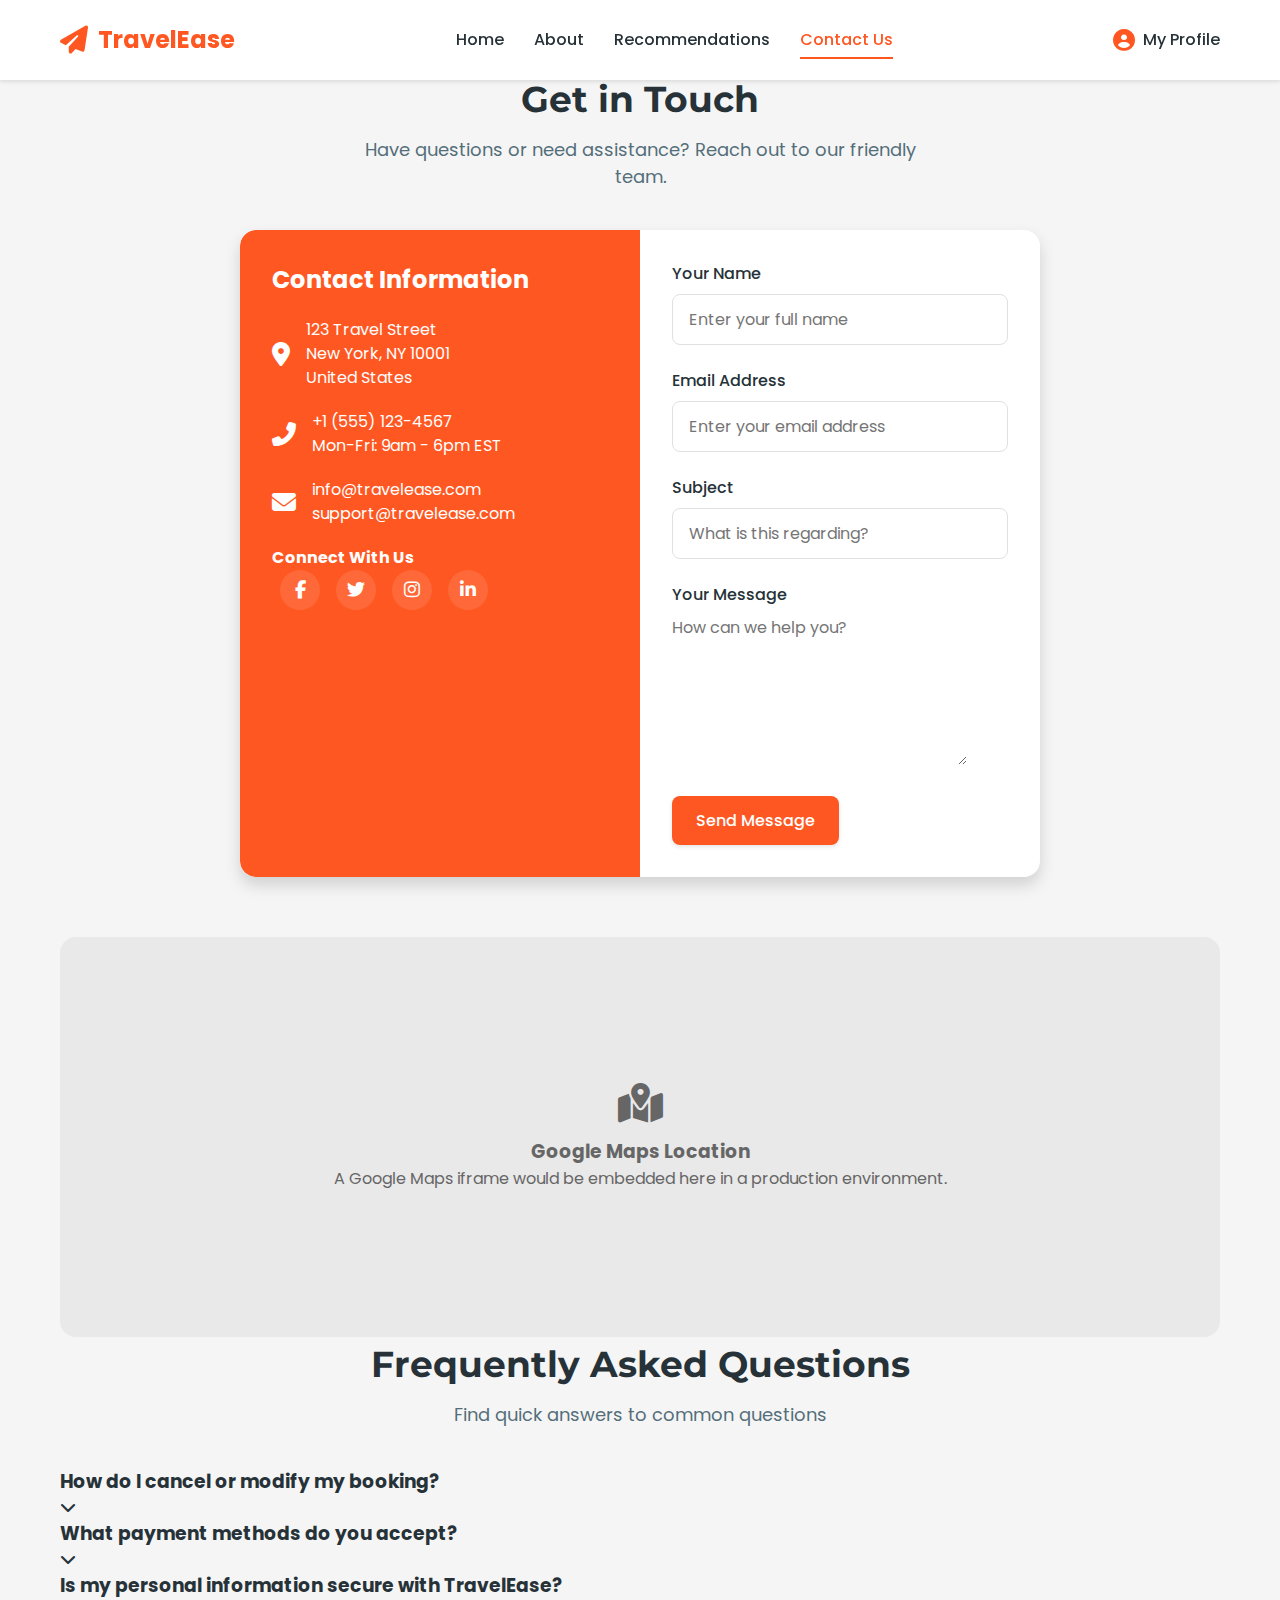
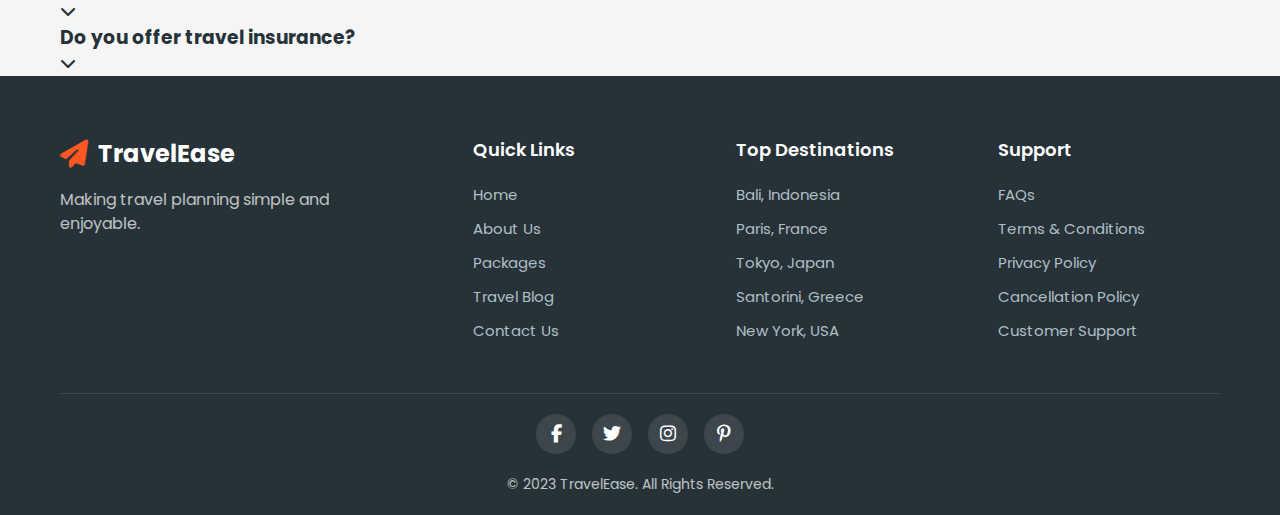
==== contact.html @ 9de69b49 "Add files via upload" ====
<!DOCTYPE html>
<html lang="en">
<head>
    <meta charset="UTF-8">
    <meta name="viewport" content="width=device-width, initial-scale=1.0">
    <title>Contact Us - TravelEase</title>
    <link rel="stylesheet" href="https://cdnjs.cloudflare.com/ajax/libs/font-awesome/6.4.0/css/all.min.css">
    <link href="https://fonts.googleapis.com/css2?family=Poppins:wght@300;400;500;600;700&family=Montserrat:wght@400;500;600;700&display=swap" rel="stylesheet">
    <link rel="stylesheet" href="css/style.css">
    <style>
        .contact-form-container {
            max-width: 800px;
            margin: 0 auto;
            background: var(--white);
            border-radius: var(--radius-lg);
            box-shadow: var(--shadow-lg);
            overflow: hidden;
        }
        
        .contact-form {
            padding: 3.2rem;
        }
        
        .contact-info {
            background-color: var(--primary-color);
            color: var(--white);
            padding: 3.2rem;
            border-radius: var(--radius-lg) 0 0 var(--radius-lg);
        }
        
        .contact-info h3 {
            font-size: 2.4rem;
            margin-bottom: 2rem;
        }
        
        .contact-info-item {
            display: flex;
            align-items: center;
            margin-bottom: 2rem;
        }
        
        .contact-info-item i {
            font-size: 2.4rem;
            margin-right: 1.6rem;
        }
        
        .contact-map {
            height: 400px;
            overflow: hidden;
            border-radius: var(--radius-lg);
            margin-top: 6rem;
        }
        
        .contact-map iframe {
            width: 100%;
            height: 100%;
            border: 0;
        }
        
        .contact-grid {
            display: grid;
            grid-template-columns: 1fr 1fr;
        }
        
        @media (max-width: 768px) {
            .contact-grid {
                grid-template-columns: 1fr;
            }
            
            .contact-info {
                border-radius: var(--radius-lg) var(--radius-lg) 0 0;
            }
        }
    </style>
</head>
<body>
    <header class="header">
        <div class="container">
            <div class="header-content">
                <div class="logo">
                    <a href="index.html">
                        <i class="fas fa-paper-plane"></i>
                        <span>TravelEase</span>
                    </a>
                </div>
                <nav class="nav-menu">
                    <ul>
                        <li><a href="index.html">Home</a></li>
                        <li><a href="about.html">About</a></li>
                        <li><a href="recommendations.html">Recommendations</a></li>
                        <li><a href="contact.html" class="active">Contact Us</a></li>
                    </ul>
                </nav>
                <div class="user-actions">
                    <a href="profile.html" class="profile-link">
                        <i class="fas fa-user-circle"></i>
                        <span>My Profile</span>
                    </a>
                </div>
                <div class="mobile-menu-btn">
                    <i class="fas fa-bars"></i>
                </div>
            </div>
        </div>
    </header>

    <section class="page-banner" style="background-color: var(--primary-color);">
        <div class="container">
            <div class="banner-content">
                <h1>Contact Us</h1>
                <p>We'd love to hear from you</p>
            </div>
        </div>
    </section>

    <section class="contact-section">
        <div class="container">
            <div class="section-header">
                <h2>Get in Touch</h2>
                <p>Have questions or need assistance? Reach out to our friendly team.</p>
            </div>
            
            <div class="contact-form-container">
                <div class="contact-grid">
                    <div class="contact-info">
                        <h3>Contact Information</h3>
                        <div class="contact-info-item">
                            <i class="fas fa-map-marker-alt"></i>
                            <div>
                                <p>123 Travel Street</p>
                                <p>New York, NY 10001</p>
                                <p>United States</p>
                            </div>
                        </div>
                        <div class="contact-info-item">
                            <i class="fas fa-phone-alt"></i>
                            <div>
                                <p>+1 (555) 123-4567</p>
                                <p>Mon-Fri: 9am - 6pm EST</p>
                            </div>
                        </div>
                        <div class="contact-info-item">
                            <i class="fas fa-envelope"></i>
                            <div>
                                <p>info@travelease.com</p>
                                <p>support@travelease.com</p>
                            </div>
                        </div>
                        <div class="contact-social">
                            <h4>Connect With Us</h4>
                            <div class="social-icons">
                                <a href="#"><i class="fab fa-facebook-f"></i></a>
                                <a href="#"><i class="fab fa-twitter"></i></a>
                                <a href="#"><i class="fab fa-instagram"></i></a>
                                <a href="#"><i class="fab fa-linkedin-in"></i></a>
                            </div>
                        </div>
                    </div>
                    
                    <form class="contact-form">
                        <div class="form-group">
                            <label for="name">Your Name</label>
                            <input type="text" id="name" name="name" placeholder="Enter your full name" required>
                        </div>
                        
                        <div class="form-group">
                            <label for="email">Email Address</label>
                            <input type="email" id="email" name="email" placeholder="Enter your email address" required>
                        </div>
                        
                        <div class="form-group">
                            <label for="subject">Subject</label>
                            <input type="text" id="subject" name="subject" placeholder="What is this regarding?">
                        </div>
                        
                        <div class="form-group">
                            <label for="message">Your Message</label>
                            <textarea id="message" name="message" rows="6" placeholder="How can we help you?" required></textarea>
                        </div>
                        
                        <button type="submit" class="btn btn-primary">Send Message</button>
                    </form>
                </div>
            </div>
            
            <div class="contact-map">
                <div style="width: 100%; height: 100%; background-color: #e9e9e9; display: flex; align-items: center; justify-content: center; color: #666; text-align: center; padding: 20px;">
                    <div>
                        <i class="fas fa-map-marked-alt" style="font-size: 4rem; margin-bottom: 1.5rem;"></i>
                        <h3>Google Maps Location</h3>
                        <p>A Google Maps iframe would be embedded here in a production environment.</p>
                    </div>
                </div>
            </div>
        </div>
    </section>

    <section class="faq-section">
        <div class="container">
            <div class="section-header">
                <h2>Frequently Asked Questions</h2>
                <p>Find quick answers to common questions</p>
            </div>
            
            <div class="faq-container">
                <div class="faq-item">
                    <div class="faq-question">
                        <h3>How do I cancel or modify my booking?</h3>
                        <i class="fas fa-chevron-down"></i>
                    </div>
                    <div class="faq-answer">
                        <p>To cancel or modify a booking, log in to your account, go to "My Trips," select the booking you want to change, and follow the cancellation or modification instructions. Please note that cancellation policies vary depending on the service provider.</p>
                    </div>
                </div>
                
                <div class="faq-item">
                    <div class="faq-question">
                        <h3>What payment methods do you accept?</h3>
                        <i class="fas fa-chevron-down"></i>
                    </div>
                    <div class="faq-answer">
                        <p>We accept all major credit cards (Visa, MasterCard, American Express, Discover), PayPal, and in some regions, we offer payment via bank transfer or local payment methods.</p>
                    </div>
                </div>
                
                <div class="faq-item">
                    <div class="faq-question">
                        <h3>Is my personal information secure with TravelEase?</h3>
                        <i class="fas fa-chevron-down"></i>
                    </div>
                    <div class="faq-answer">
                        <p>Yes, we take data security very seriously. We use industry-standard encryption and security measures to protect your personal information. You can read more about our privacy practices in our Privacy Policy.</p>
                    </div>
                </div>
                
                <div class="faq-item">
                    <div class="faq-question">
                        <h3>Do you offer travel insurance?</h3>
                        <i class="fas fa-chevron-down"></i>
                    </div>
                    <div class="faq-answer">
                        <p>Yes, we offer various travel insurance options through our partners. You can add insurance during the booking process, or contact our customer service team to add insurance to an existing booking.</p>
                    </div>
                </div>
            </div>
        </div>
    </section>

    <footer class="footer">
        <div class="container">
            <div class="footer-content">
                <div class="footer-logo">
                    <a href="index.html">
                        <i class="fas fa-paper-plane"></i>
                        <span>TravelEase</span>
                    </a>
                    <p>Making travel planning simple and enjoyable.</p>
                </div>
                <div class="footer-links">
                    <div class="footer-column">
                        <h3>Quick Links</h3>
                        <ul>
                            <li><a href="index.html">Home</a></li>
                            <li><a href="about.html">About Us</a></li>
                            <li><a href="packages.html">Packages</a></li>
                            <li><a href="blog.html">Travel Blog</a></li>
                            <li><a href="contact.html">Contact Us</a></li>
                        </ul>
                    </div>
                    <div class="footer-column">
                        <h3>Top Destinations</h3>
                        <ul>
                            <li><a href="#">Bali, Indonesia</a></li>
                            <li><a href="#">Paris, France</a></li>
                            <li><a href="#">Tokyo, Japan</a></li>
                            <li><a href="#">Santorini, Greece</a></li>
                            <li><a href="#">New York, USA</a></li>
                        </ul>
                    </div>
                    <div class="footer-column">
                        <h3>Support</h3>
                        <ul>
                            <li><a href="#">FAQs</a></li>
                            <li><a href="#">Terms & Conditions</a></li>
                            <li><a href="#">Privacy Policy</a></li>
                            <li><a href="#">Cancellation Policy</a></li>
                            <li><a href="#">Customer Support</a></li>
                        </ul>
                    </div>
                </div>
            </div>
            <div class="footer-bottom">
                <div class="social-icons">
                    <a href="#"><i class="fab fa-facebook-f"></i></a>
                    <a href="#"><i class="fab fa-twitter"></i></a>
                    <a href="#"><i class="fab fa-instagram"></i></a>
                    <a href="#"><i class="fab fa-pinterest-p"></i></a>
                </div>
                <p class="copyright">© 2023 TravelEase. All Rights Reserved.</p>
            </div>
        </div>
    </footer>

    <a href="#" class="back-to-top">
        <i class="fas fa-chevron-up"></i>
    </a>

    <script src="js/script.js"></script>
    <script>
        document.addEventListener('DOMContentLoaded', function() {
            const faqItems = document.querySelectorAll('.faq-item');
            
            faqItems.forEach(item => {
                const question = item.querySelector('.faq-question');
                const answer = item.querySelector('.faq-answer');
                const icon = question.querySelector('i');
                
                answer.style.maxHeight = '0';
                answer.style.overflow = 'hidden';
                answer.style.transition = 'max-height 0.3s ease';
                answer.style.padding = '0 2rem';
                
                question.addEventListener('click', () => {
                    const isActive = item.classList.contains('active');
                    
                    faqItems.forEach(otherItem => {
                        otherItem.classList.remove('active');
                        otherItem.querySelector('.faq-answer').style.maxHeight = '0';
                        otherItem.querySelector('.faq-answer').style.padding = '0 2rem';
                        otherItem.querySelector('i').classList.remove('fa-chevron-up');
                        otherItem.querySelector('i').classList.add('fa-chevron-down');
                    });
                    
                    if (!isActive) {
                        item.classList.add('active');
                        answer.style.maxHeight = answer.scrollHeight + 40 + 'px';
                        answer.style.padding = '2rem';
                        icon.classList.remove('fa-chevron-down');
                        icon.classList.add('fa-chevron-up');
                    }
                });
            });
            
            const contactForm = document.querySelector('.contact-form');
            if (contactForm) {
                contactForm.addEventListener('submit', function(e) {
                    e.preventDefault();
  
                    alert('Your message has been sent successfully! We will get back to you soon.');
                    this.reset();
                });
            }
        });
    </script>
</body>
</html>
---- css/style.css ----
:root {
    --primary-color: #ff5722;
    --primary-dark: #e64a19;
    --primary-light: #ffccbc;
    --secondary-color: #2196f3;
    --secondary-dark: #1976d2;
    --secondary-light: #bbdefb;
    --accent-color: #ffc107;
    --text-dark: #263238;
    --text-medium: #546e7a;
    --text-light: #b0bec5;
    --white: #ffffff;
    --light-bg: #f5f5f5;
    --dark-bg: #263238;
    --border-color: #e0e0e0;
    --success: #4caf50;
    --error: #f44336;
    --warning: #ff9800;
    --shadow-sm: 0 2px 4px rgba(0, 0, 0, 0.1);
    --shadow-md: 0 4px 8px rgba(0, 0, 0, 0.12);
    --shadow-lg: 0 8px 16px rgba(0, 0, 0, 0.15);
    --transition: all 0.3s ease;
    --radius-sm: 4px;
    --radius-md: 8px;
    --radius-lg: 16px;
}

* {
    margin: 0;
    padding: 0;
    box-sizing: border-box;
}

html {
    font-size: 62.5%;
    scroll-behavior: smooth;
}

body {
    font-family: 'Poppins', sans-serif;
    font-size: 1.6rem;
    line-height: 1.5;
    color: var(--text-dark);
    background-color: var(--light-bg);
}

a {
    text-decoration: none;
    color: inherit;
    transition: var(--transition);
}

ul {
    list-style: none;
}

img {
    max-width: 100%;
    height: auto;
    display: block;
}

button, input, select, textarea {
    font-family: inherit;
    font-size: inherit;
    outline: none;
    border: none;
    background: none;
}

button {
    cursor: pointer;
}

.container {
    width: 100%;
    max-width: 1200px;
    margin: 0 auto;
    padding: 0 2rem;
}

.section-header {
    text-align: center;
    margin-bottom: 4rem;
}

.section-header h2 {
    font-size: 3.6rem;
    font-weight: 700;
    color: var(--text-dark);
    margin-bottom: 1rem;
    font-family: 'Montserrat', sans-serif;
}

.section-header p {
    font-size: 1.8rem;
    color: var(--text-medium);
    max-width: 600px;
    margin: 0 auto;
}

.btn {
    display: inline-flex;
    align-items: center;
    justify-content: center;
    padding: 1.2rem 2.4rem;
    font-size: 1.6rem;
    font-weight: 500;
    border-radius: var(--radius-md);
    transition: var(--transition);
    text-align: center;
}

.btn i {
    margin-right: 0.8rem;
}

.btn-primary {
    background-color: var(--primary-color);
    color: var(--white);
    box-shadow: var(--shadow-sm);
}

.btn-primary:hover {
    background-color: var(--primary-dark);
    box-shadow: var(--shadow-md);
    transform: translateY(-2px);
}

.btn-outline {
    border: 2px solid var(--primary-color);
    color: var(--primary-color);
    background-color: transparent;
}

.btn-outline:hover {
    background-color: var(--primary-color);
    color: var(--white);
}

.btn-search {
    background: linear-gradient(to right, var(--primary-color), var(--primary-dark));
    color: var(--white);
    border-radius: var(--radius-md);
    padding: 1.5rem 2.8rem;
    font-size: 1.7rem;
    box-shadow: var(--shadow-md);
}

.btn-search:hover {
    transform: translateY(-3px);
    box-shadow: var(--shadow-lg);
}

.header {
    background-color: var(--white);
    box-shadow: var(--shadow-sm);
    position: fixed;
    top: 0;
    left: 0;
    width: 100%;
    z-index: 1000;
    transition: var(--transition);
}

.header-content {
    display: flex;
    align-items: center;
    justify-content: space-between;
    height: 8rem;
}

.logo a {
    display: flex;
    align-items: center;
    font-size: 2.4rem;
    font-weight: 700;
    color: var(--primary-color);
}

.logo i {
    font-size: 2.8rem;
    margin-right: 1rem;
}

.nav-menu ul {
    display: flex;
}

.nav-menu li {
    margin: 0 1.5rem;
}

.nav-menu a {
    font-size: 1.6rem;
    font-weight: 500;
    color: var(--text-dark);
    padding: 0.8rem 0;
    position: relative;
}

.nav-menu a::after {
    content: '';
    position: absolute;
    left: 0;
    bottom: 0;
    width: 0;
    height: 2px;
    background-color: var(--primary-color);
    transition: var(--transition);
}

.nav-menu a:hover,
.nav-menu a.active {
    color: var(--primary-color);
}

.nav-menu a:hover::after,
.nav-menu a.active::after {
    width: 100%;
}

.user-actions {
    display: flex;
    align-items: center;
}

.profile-link {
    display: flex;
    align-items: center;
    font-weight: 500;
    color: var(--text-dark);
}

.profile-link i {
    font-size: 2.2rem;
    margin-right: 0.8rem;
    color: var(--primary-color);
}

.mobile-menu-btn {
    display: none;
    font-size: 2.4rem;
    color: var(--text-dark);
}

.hero-carousel {
    height: 100vh;
    position: relative;
    overflow: hidden;
    margin-top: 8rem;
}

.carousel-container {
    height: 100%;
    position: relative;
}

.carousel-slides {
    height: 100%;
    width: 100%;
}

.carousel-slide {
    position: absolute;
    top: 0;
    left: 0;
    width: 100%;
    height: 100%;
    opacity: 0;
    transition: opacity 1s ease-in-out;
}

.carousel-slide.active {
    opacity: 1;
}

.carousel-slide img {
    width: 100%;
    height: 100%;
    object-fit: cover;
}

.overlay {
    position: absolute;
    top: 0;
    left: 0;
    width: 100%;
    height: 100%;
    background: linear-gradient(rgba(0, 0, 0, 0.3), rgba(0, 0, 0, 0.5));
}

.carousel-content {
    position: absolute;
    top: 50%;
    left: 50%;
    transform: translate(-50%, -50%);
    text-align: center;
    color: var(--white);
    width: 90%;
    max-width: 800px;
    z-index: 10;
}

.site-title {
    font-size: 6rem;
    font-weight: 700;
    margin-bottom: 1.6rem;
    font-family: 'Montserrat', sans-serif;
    text-shadow: 2px 2px 4px rgba(0, 0, 0, 0.3);
    animation: fadeIn 1s ease-in-out;
}

.tagline {
    font-size: 2.4rem;
    margin-bottom: 3.2rem;
    text-shadow: 1px 1px 2px rgba(0, 0, 0, 0.3);
    animation: fadeIn 1s ease-in-out 0.5s both;
}

.carousel-controls {
    position: absolute;
    bottom: 3rem;
    left: 50%;
    transform: translateX(-50%);
    display: flex;
    align-items: center;
    z-index: 10;
}

.carousel-prev,
.carousel-next {
    width: 5rem;
    height: 5rem;
    background-color: rgba(255, 255, 255, 0.2);
    border-radius: 50%;
    display: flex;
    align-items: center;
    justify-content: center;
    font-size: 2rem;
    color: var(--white);
    transition: var(--transition);
    backdrop-filter: blur(5px);
    margin: 0 1rem;
}

.carousel-prev:hover,
.carousel-next:hover {
    background-color: rgba(255, 255, 255, 0.4);
}

.carousel-dots {
    display: flex;
    align-items: center;
    justify-content: center;
}

.dot {
    width: 1.2rem;
    height: 1.2rem;
    border-radius: 50%;
    background-color: rgba(255, 255, 255, 0.4);
    margin: 0 0.6rem;
    cursor: pointer;
    transition: var(--transition);
}

.dot.active {
    background-color: var(--white);
    transform: scale(1.2);
}

.trip-planner {
    padding: 8rem 0;
    background-color: var(--white);
}

.planner-form-container {
    max-width: 900px;
    margin: 0 auto;
    background: var(--white);
    border-radius: var(--radius-lg);
    box-shadow: var(--shadow-lg);
    overflow: hidden;
    transition: var(--transition);
}

.planner-form {
    padding: 3.2rem;
}

.form-group {
    margin-bottom: 2.4rem;
}

.form-row {
    display: grid;
    grid-template-columns: 1fr 1fr;
    gap: 2rem;
    margin-bottom: 2.4rem;
}

.form-group label {
    display: block;
    font-size: 1.6rem;
    font-weight: 500;
    margin-bottom: 0.8rem;
    color: var(--text-dark);
}

.form-group label i {
    margin-right: 0.8rem;
    color: var(--primary-color);
}

.form-group input,
.form-group select {
    width: 100%;
    padding: 1.2rem 1.6rem;
    font-size: 1.6rem;
    border: 1px solid var(--border-color);
    border-radius: var(--radius-md);
    background-color: var(--white);
    transition: var(--transition);
}

.form-group input:focus,
.form-group select:focus {
    border-color: var(--primary-color);
    box-shadow: 0 0 0 2px var(--primary-light);
}

.popular-packages {
    padding: 8rem 0;
    background-color: var(--light-bg);
}

.packages-container {
    display: grid;
    grid-template-columns: repeat(auto-fill, minmax(350px, 1fr));
    gap: 3rem;
}

.package {
    background-color: var(--white);
    border-radius: var(--radius-lg);
    overflow: hidden;
    box-shadow: var(--shadow-sm);
    transition: var(--transition);
    opacity: 0;
    transform: translateY(20px);
    animation: fadeIn 0.5s ease-in-out forwards;
}

.package:hover {
    transform: translateY(-10px);
    box-shadow: var(--shadow-lg);
}

.package-img {
    position: relative;
    height: 200px;
    overflow: hidden;
}

.package-img img {
    width: 100%;
    height: 100%;
    object-fit: cover;
    transition: transform 0.5s ease;
}

.package:hover .package-img img {
    transform: scale(1.1);
}

.package-price {
    position: absolute;
    top: 2rem;
    right: 2rem;
    background-color: var(--primary-color);
    color: var(--white);
    padding: 0.8rem 1.6rem;
    font-size: 1.8rem;
    font-weight: 600;
    border-radius: var(--radius-md);
    box-shadow: var(--shadow-sm);
}

.package-content {
    padding: 2.4rem;
}

.package-content h3 {
    font-size: 2.2rem;
    font-weight: 600;
    margin-bottom: 1.2rem;
    color: var(--text-dark);
}

.package-rating {
    display: flex;
    align-items: center;
    margin-bottom: 1.6rem;
    font-size: 1.4rem;
}

.package-rating i {
    color: var(--accent-color);
    margin-right: 0.2rem;
}

.package-rating span {
    margin-left: 0.8rem;
    color: var(--text-medium);
}

.package-content p {
    color: var(--text-medium);
    margin-bottom: 1.6rem;
    font-size: 1.5rem;
}

.package-features {
    display: flex;
    flex-wrap: wrap;
    margin-bottom: 2rem;
}

.package-features span {
    font-size: 1.4rem;
    color: var(--text-medium);
    margin-right: 1.6rem;
    margin-bottom: 0.8rem;
    display: flex;
    align-items: center;
}

.package-features i {
    color: var(--primary-color);
    margin-right: 0.6rem;
}

.testimonials {
    padding: 8rem 0;
    background-color: var(--white);
}

.testimonials-slider {
    max-width: 800px;
    margin: 0 auto;
}

.testimonial {
    display: flex;
    align-items: center;
    background-color: var(--light-bg);
    border-radius: var(--radius-lg);
    padding: 4rem;
    box-shadow: var(--shadow-sm);
}

.testimonial-image {
    width: 10rem;
    height: 10rem;
    border-radius: 50%;
    overflow: hidden;
    margin-right: 3rem;
    flex-shrink: 0;
}

.testimonial-content {
    flex: 1;
}

.testimonial-rating {
    display: flex;
    align-items: center;
    margin-bottom: 1.2rem;
}

.testimonial-rating i {
    color: var(--accent-color);
    margin-right: 0.2rem;
}

.testimonial-content p {
    font-size: 1.8rem;
    font-style: italic;
    color: var(--text-dark);
    margin-bottom: 1.6rem;
    line-height: 1.6;
}

.testimonial-content h4 {
    font-size: 1.8rem;
    font-weight: 600;
    color: var(--text-dark);
    margin-bottom: 0.4rem;
}

.testimonial-content span {
    font-size: 1.4rem;
    color: var(--text-medium);
}

.newsletter {
    padding: 6rem 0;
    background: linear-gradient(to right, var(--primary-color), var(--primary-dark));
    color: var(--white);
}

.newsletter-content {
    text-align: center;
    max-width: 800px;
    margin: 0 auto;
}

.newsletter-content h2 {
    font-size: 3.2rem;
    font-weight: 700;
    margin-bottom: 1.2rem;
}

.newsletter-content p {
    font-size: 1.8rem;
    margin-bottom: 3.2rem;
    opacity: 0.9;
}

.newsletter-form {
    display: flex;
    justify-content: center;
    max-width: 600px;
    margin: 0 auto;
}

.newsletter-form input {
    background-color: var(--white);
    flex: 1;
    padding: 1.6rem 2rem;
    font-size: 1.6rem;
    border: none;
    border-radius: var(--radius-md) 0 0 var(--radius-md);
}

.newsletter-form .btn {
    background-color: var(--accent-color);
    color: var(--text-dark);
    font-weight: 600;
    border-radius: 0 var(--radius-md) var(--radius-md) 0;
    padding: 0 3rem;
}

.newsletter-form .btn:hover {
    background-color: #ffb300;
}

.footer {
    background-color: var(--dark-bg);
    color: var(--white);
    padding: 6rem 0 2rem;
}

.footer-content {
    display: grid;
    grid-template-columns: 1fr 2fr;
    gap: 4rem;
    margin-bottom: 4rem;
}

.footer-logo a {
    display: flex;
    align-items: center;
    font-size: 2.4rem;
    font-weight: 700;
    color: var(--white);
    margin-bottom: 1.6rem;
}

.footer-logo i {
    font-size: 2.8rem;
    margin-right: 1rem;
    color: var(--primary-color);
}

.footer-logo p {
    font-size: 1.6rem;
    opacity: 0.7;
    max-width: 280px;
}

.footer-links {
    display: grid;
    grid-template-columns: repeat(3, 1fr);
    gap: 4rem;
}

.footer-column h3 {
    font-size: 1.8rem;
    font-weight: 600;
    margin-bottom: 2rem;
    color: var(--white);
}

.footer-column ul li {
    margin-bottom: 1rem;
}

.footer-column ul li a {
    font-size: 1.5rem;
    color: var(--text-light);
    transition: var(--transition);
}

.footer-column ul li a:hover {
    color: var(--primary-color);
    padding-left: 0.5rem;
}

.footer-bottom {
    display: flex;
    flex-direction: column;
    align-items: center;
    padding-top: 2rem;
    border-top: 1px solid rgba(255, 255, 255, 0.1);
}

.social-icons {
    display: flex;
    margin-bottom: 2rem;
}

.social-icons a {
    display: flex;
    align-items: center;
    justify-content: center;
    width: 4rem;
    height: 4rem;
    border-radius: 50%;
    background-color: rgba(255, 255, 255, 0.1);
    margin: 0 0.8rem;
    color: var(--white);
    font-size: 1.8rem;
    transition: var(--transition);
}

.social-icons a:hover {
    background-color: var(--primary-color);
    transform: translateY(-3px);
}

.copyright {
    font-size: 1.4rem;
    opacity: 0.7;
    text-align: center;
}

.back-to-top {
    position: fixed;
    bottom: 3rem;
    right: 3rem;
    width: 4.5rem;
    height: 4.5rem;
    background-color: var(--primary-color);
    color: var(--white);
    border-radius: 50%;
    display: flex;
    align-items: center;
    justify-content: center;
    font-size: 2rem;
    box-shadow: var(--shadow-md);
    opacity: 0;
    visibility: hidden;
    transition: var(--transition);
    z-index: 100;
}

.back-to-top.active {
    opacity: 1;
    visibility: visible;
}

.back-to-top:hover {
    background-color: var(--primary-dark);
    transform: translateY(-5px);
}

@keyframes fadeIn {
    from {
        opacity: 0;
        transform: translateY(20px);
    }
    to {
        opacity: 1;
        transform: translateY(0);
    }
}

[data-aos="fade-up"] {
    opacity: 0;
    transform: translateY(20px);
    transition-property: transform, opacity;
}

[data-aos="fade-up"].aos-animate {
    opacity: 1;
    transform: translateY(0);
}

.top-destinations {
    padding: 8rem 0;
    background-color: var(--white);
}

.destinations-grid {
    display: grid;
    grid-template-columns: repeat(auto-fill, minmax(250px, 1fr));
    gap: 3rem;
}

.destination-card {
    background-color: var(--white);
    border-radius: var(--radius-lg);
    overflow: hidden;
    box-shadow: var(--shadow-sm);
    transition: var(--transition);
}

.destination-card:hover {
    transform: translateY(-10px);
    box-shadow: var(--shadow-lg);
}

.destination-image {
    position: relative;
    height: 250px;
    overflow: hidden;
}

.destination-image img {
    width: 100%;
    height: 100%;
    object-fit: cover;
    transition: transform 0.5s ease;
}

.destination-card:hover .destination-image img {
    transform: scale(1.1);
}

.destination-overlay {
    position: absolute;
    top: 0;
    left: 0;
    width: 100%;
    height: 100%;
    background: linear-gradient(to bottom, rgba(0,0,0,0.1), rgba(0,0,0,0.5));
    display: flex;
    align-items: center;
    justify-content: center;
    opacity: 0;
    transition: opacity 0.3s ease;
}

.destination-card:hover .destination-overlay {
    opacity: 1;
}

.btn-light {
    background-color: rgba(255, 255, 255, 0.9);
    color: var(--text-dark);
    font-weight: 600;
}

.btn-light:hover {
    background-color: var(--white);
}

.btn-sm {
    padding: 0.5rem 1.2rem;
    font-size: 1.4rem;
}

.destination-content {
    padding: 2rem;
}

.destination-content h3 {
    font-size: 1.8rem;
    font-weight: 600;
    margin-bottom: 1rem;
    color: var(--text-dark);
}

.destination-meta {
    display: flex;
    justify-content: space-between;
    color: var(--text-medium);
    font-size: 1.4rem;
}

.destination-meta span {
    display: flex;
    align-items: center;
}

.destination-meta i {
    color: var(--primary-color);
    margin-right: 0.5rem;
}

@media (max-width: 1200px) {
    html {
        font-size: 56.25%; 
    }

    .packages-container {
        grid-template-columns: repeat(auto-fill, minmax(300px, 1fr));
    }
}

@media (max-width: 991px) {
    .site-title {
        font-size: 5rem;
    }

    .tagline {
        font-size: 2rem;
    }

    .testimonial {
        flex-direction: column;
        text-align: center;
        padding: 3rem 2rem;
    }

    .testimonial-image {
        margin: 0 auto 2rem;
    }

    .footer-content {
        grid-template-columns: 1fr;
    }

    .footer-logo {
        text-align: center;
        margin-bottom: 2rem;
    }

    .footer-logo p {
        max-width: 100%;
    }

    .footer-links {
        grid-template-columns: repeat(2, 1fr);
    }
}

@media (max-width: 768px) {
    html {
        font-size: 50%; 
    }

    .header-content {
        height: 7rem;
    }

    .nav-menu {
        position: fixed;
        top: 7rem;
        left: -100%;
        width: 100%;
        height: calc(100vh - 7rem);
        background-color: var(--white);
        z-index: 999;
        transition: var(--transition);
        display: flex;
        justify-content: center;
        align-items: center;
    }

    .nav-menu.active {
        left: 0;
    }

    .nav-menu ul {
        flex-direction: column;
        align-items: center;
    }

    .nav-menu li {
        margin: 1.5rem 0;
    }

    .mobile-menu-btn {
        display: block;
    }

    .user-actions span {
        display: none;
    }

    .hero-carousel {
        height: 80vh;
        margin-top: 7rem;
    }

    .form-row {
        grid-template-columns: 1fr;
        gap: 0;
    }

    .packages-container {
        grid-template-columns: 1fr;
        max-width: 400px;
        margin: 0 auto;
    }

    .newsletter-form {
        flex-direction: column;
    }

    .newsletter-form input {
        border-radius: var(--radius-md);
        margin-bottom: 1.5rem;
    }

    .newsletter-form .btn {
        border-radius: var(--radius-md);
        width: 100%;
    }

    .footer-links {
        grid-template-columns: 1fr;
        gap: 3rem;
    }
}

@media (max-width: 576px) {
    .section-header h2 {
        font-size: 3rem;
    }

    .section-header p {
        font-size: 1.6rem;
    }

    .site-title {
        font-size: 4rem;
    }

    .tagline {
        font-size: 1.8rem;
    }

    .carousel-prev,
    .carousel-next {
        width: 4rem;
        height: 4rem;
    }

    .planner-form {
        padding: 2rem;
    }

    .testimonial {
        padding: 2rem 1.5rem;
    }

    .testimonial-content p {
        font-size: 1.6rem;
    }

    .newsletter {
        padding: 5rem 0;
    }

    .newsletter-content h2 {
        font-size: 2.8rem;
    }

    .newsletter-content p {
        font-size: 1.6rem;
    }

    .back-to-top {
        bottom: 2rem;
        right: 2rem;
        width: 4rem;
        height: 4rem;
    }
}
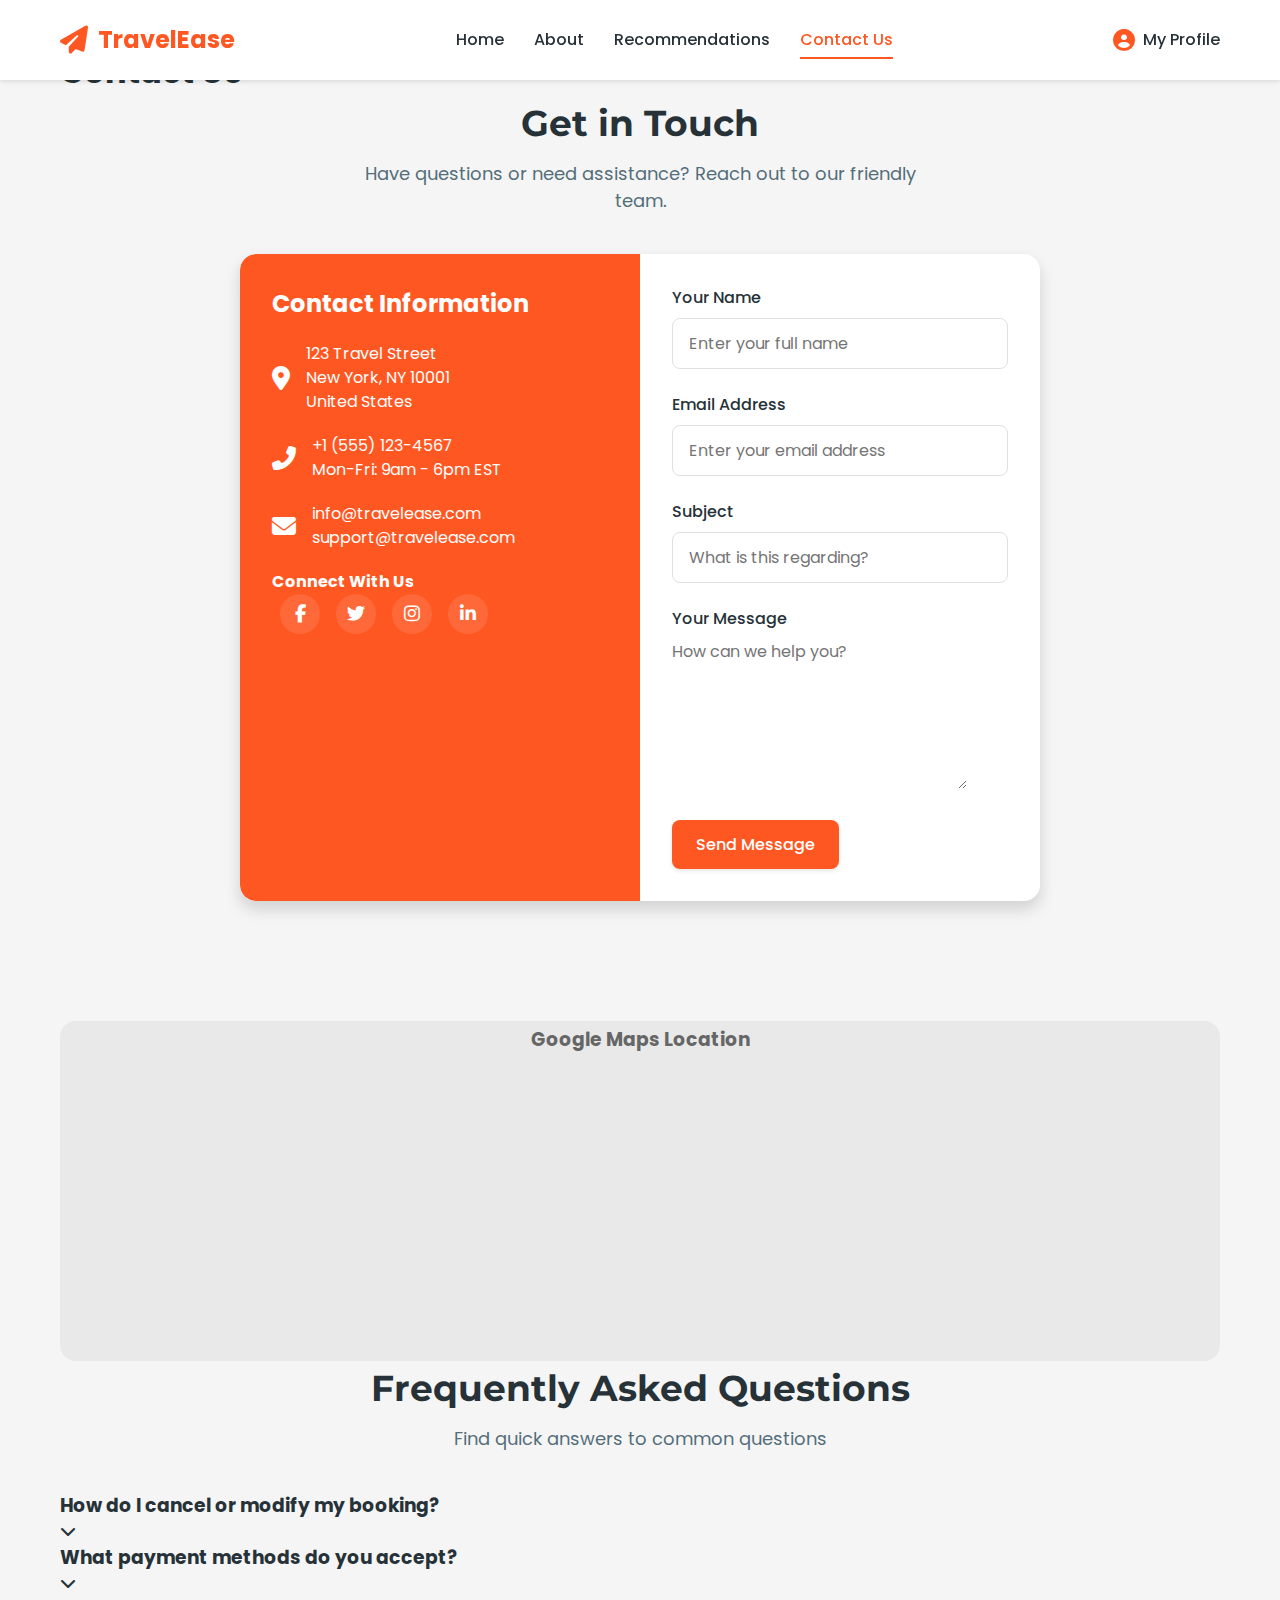
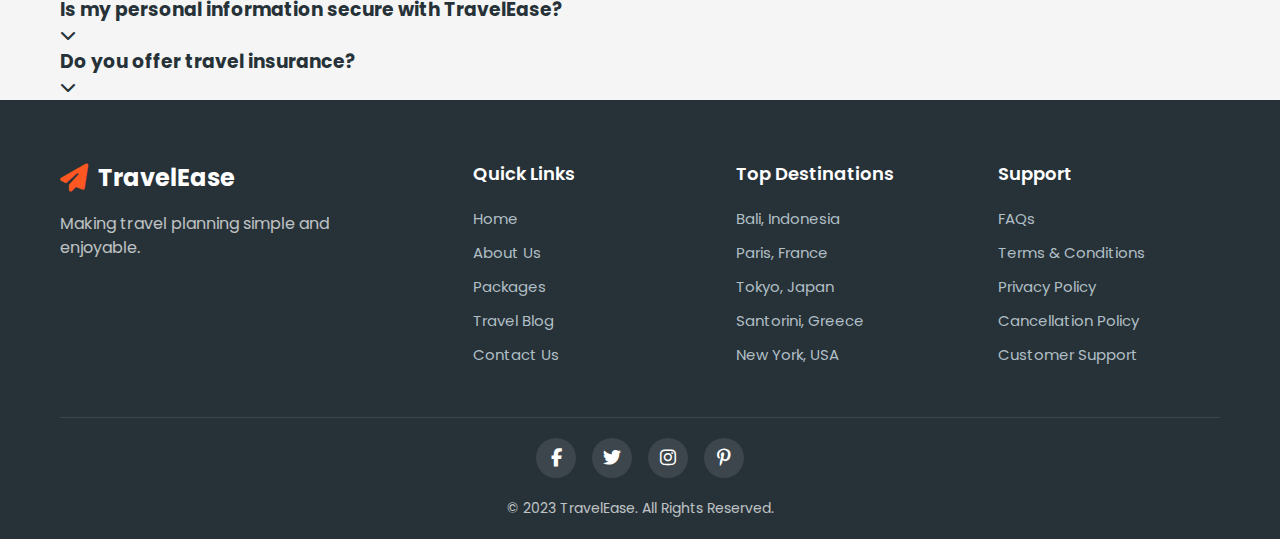
==== commit f29e3b6f: "Add files via upload" ====
--- a/contact.html
+++ b/contact.html
@@ -104,11 +104,13 @@
         </div>
     </header>
 
-    <section class="page-banner" style="background-color: var(--primary-color);">
+    <section class="page-banner">
         <div class="container">
             <div class="banner-content">
+                <br>
+                <br>
                 <h1>Contact Us</h1>
-                <p>We'd love to hear from you</p>
+                <!-- <p>We'd love to hear from you</p> -->
             </div>
         </div>
     </section>
@@ -184,14 +186,24 @@
             </div>
             
             <div class="contact-map">
-                <div style="width: 100%; height: 100%; background-color: #e9e9e9; display: flex; align-items: center; justify-content: center; color: #666; text-align: center; padding: 20px;">
-                    <div>
-                        <i class="fas fa-map-marked-alt" style="font-size: 4rem; margin-bottom: 1.5rem;"></i>
-                        <h3>Google Maps Location</h3>
-                        <p>A Google Maps iframe would be embedded here in a production environment.</p>
-                    </div>
-                </div>
-            </div>
+                <div class="contact-map">
+                    <div style="width: 100%; height: 100%; background-color: #e9e9e9; display: flex; align-items: center; justify-content: center; color: #666; text-align: center; padding: 20px;">
+                        <div style="width: 100%; max-width: 800px; height: 500px;">
+                            <i class="fas fa-map-marked-alt" style="font-size: 4rem; margin-bottom: 1.5rem;"></i>
+                            <h3>Google Maps Location</h3>
+                            <iframe 
+                                src="https://www.google.com/maps/embed?pb=!1m18!1m12!1m3!1d3412.9135284056533!2d72.86038325!3d19.04648555!2m3!1f0!2f0!3f0!3m2!1i1024!2i768!4f13.1!3m3!1m2!1s0x3be7c8d0f8fd8845%3A0x4f99e96c03df5e6e!2sDharavi%20Slums%2C%20Dharavi%2C%20Mumbai%2C%20Maharashtra%20400017!5e1!3m2!1sen!2sin!4v1744551148772!5m2!1sen!2sin" 
+                                width="100%" 
+                                height="100%" 
+                                style="border:0; width: 100%; height: 100%;" 
+                                allowfullscreen="" 
+                                loading="lazy" 
+                                referrerpolicy="no-referrer-when-downgrade">
+                            </iframe>
+                        </div>
+                    </div>
+                </div>
+                
         </div>
     </section>
 
